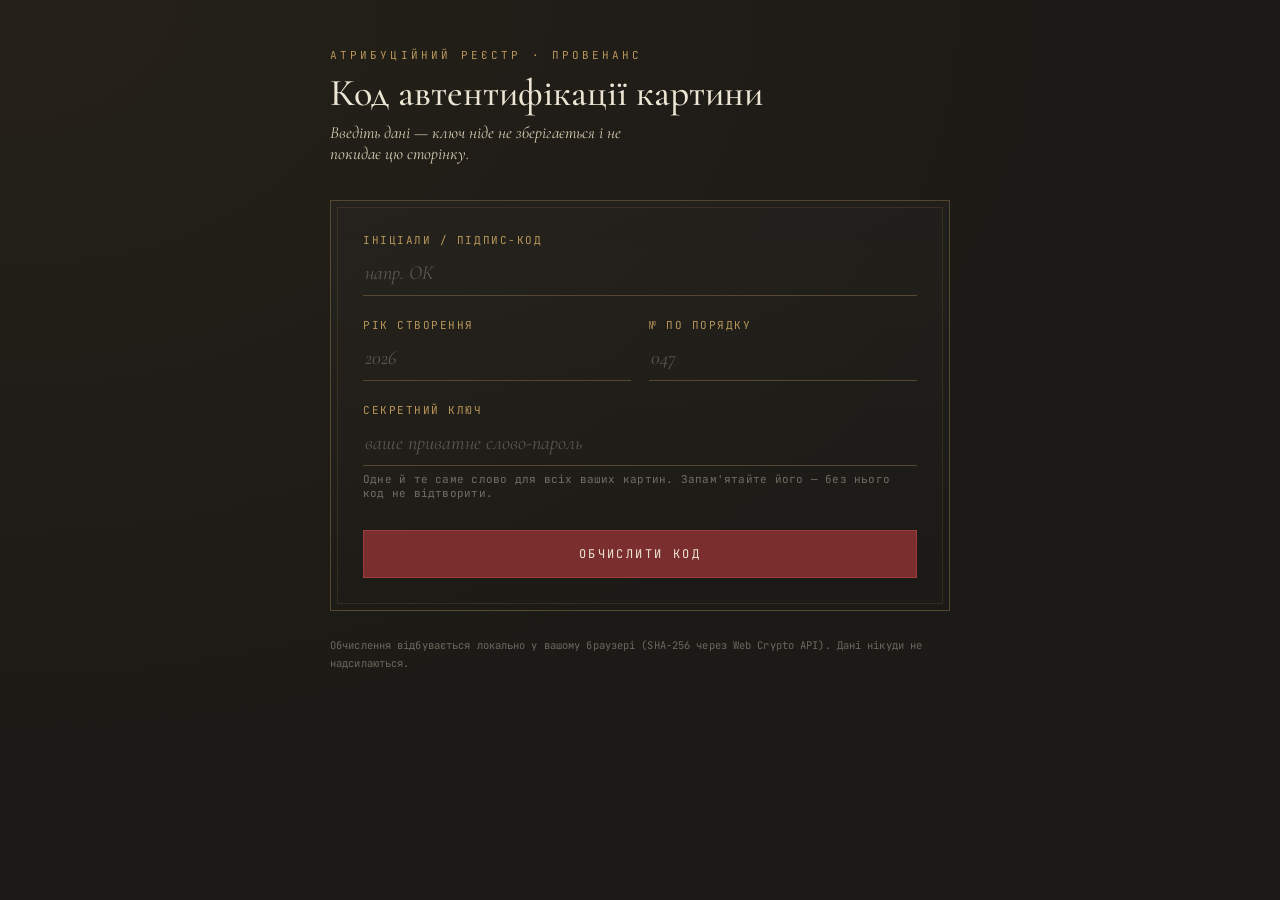
==== generator.html @ 7718d190 "Add files via upload" ====
<!DOCTYPE html>
<html lang="uk">
<head>
<meta charset="UTF-8">
<meta name="viewport" content="width=device-width, initial-scale=1.0">
<title>Атрибуційний код картини</title>
<style>
  @import url('https://fonts.googleapis.com/css2?family=Cormorant+Garamond:ital,wght@0,400;0,500;0,600;1,500&family=Jetbrains+Mono:wght@400;500&display=swap');

  :root{
    --ink:#1c1a16;
    --parchment:#ece5d3;
    --parchment-dim:#d9cfb4;
    --seal:#7a2e2e;
    --seal-bright:#9c3b3b;
    --gold:#b8965a;
    --line: rgba(184,150,90,0.35);
  }

  *{box-sizing:border-box;}

  body{
    margin:0;
    min-height:100vh;
    background:
      radial-gradient(ellipse at top left, rgba(184,150,90,0.06), transparent 60%),
      var(--ink);
    color:var(--parchment);
    font-family:'Cormorant Garamond', serif;
    display:flex;
    justify-content:center;
    padding:48px 20px;
  }

  .sheet{
    width:100%;
    max-width:620px;
  }

  .eyebrow{
    font-family:'Jetbrains Mono', monospace;
    font-size:11px;
    letter-spacing:0.28em;
    text-transform:uppercase;
    color:var(--gold);
    margin-bottom:10px;
  }

  h1{
    font-weight:500;
    font-size:38px;
    line-height:1.15;
    margin:0 0 6px;
    color:var(--parchment);
  }

  .sub{
    font-size:17px;
    color:var(--parchment-dim);
    font-style:italic;
    margin:0 0 36px;
    max-width:46ch;
  }

  .card{
    border:1px solid var(--line);
    background:linear-gradient(180deg, rgba(255,255,255,0.02), transparent);
    padding:32px;
    position:relative;
  }
  .card::before{
    content:"";
    position:absolute;
    inset:6px;
    border:1px solid rgba(184,150,90,0.15);
    pointer-events:none;
  }

  label{
    display:block;
    font-family:'Jetbrains Mono', monospace;
    font-size:11px;
    letter-spacing:0.14em;
    text-transform:uppercase;
    color:var(--gold);
    margin-bottom:8px;
  }

  .field{
    margin-bottom:22px;
  }

  .field-row{
    display:grid;
    grid-template-columns:1fr 1fr;
    gap:18px;
  }

  input{
    width:100%;
    background:transparent;
    border:none;
    border-bottom:1px solid var(--line);
    color:var(--parchment);
    font-family:'Cormorant Garamond', serif;
    font-size:20px;
    padding:6px 2px 10px;
    outline:none;
    transition:border-color 0.25s ease;
  }
  input::placeholder{ color:rgba(236,229,211,0.28); font-style:italic; }
  input:focus{ border-bottom-color:var(--gold); }

  .hint{
    font-family:'Jetbrains Mono', monospace;
    font-size:11px;
    color:rgba(236,229,211,0.4);
    margin-top:6px;
    letter-spacing:0.02em;
  }

  button{
    width:100%;
    margin-top:8px;
    padding:15px;
    background:var(--seal);
    color:var(--parchment);
    border:1px solid var(--seal-bright);
    font-family:'Jetbrains Mono', monospace;
    font-size:12px;
    letter-spacing:0.2em;
    text-transform:uppercase;
    cursor:pointer;
    transition:background 0.25s ease, transform 0.15s ease;
  }
  button:hover{ background:var(--seal-bright); }
  button:active{ transform:scale(0.995); }
  button:disabled{ opacity:0.35; cursor:not-allowed; }

  .result{
    margin-top:30px;
    display:none;
    animation: rise 0.5s ease forwards;
  }
  .result.show{ display:block; }

  @keyframes rise{
    from{ opacity:0; transform:translateY(8px); }
    to{ opacity:1; transform:translateY(0); }
  }

  .seal-wrap{
    display:flex;
    align-items:center;
    gap:24px;
    padding-top:26px;
    border-top:1px solid var(--line);
  }

  .seal-mark{
    flex:0 0 auto;
    width:72px;
    height:72px;
    border-radius:50%;
    border:2px solid var(--gold);
    display:flex;
    align-items:center;
    justify-content:center;
    position:relative;
  }
  .seal-mark::before{
    content:"";
    position:absolute;
    inset:6px;
    border:1px solid rgba(184,150,90,0.5);
    border-radius:50%;
  }
  .seal-mark span{
    font-family:'Jetbrains Mono', monospace;
    font-size:10px;
    letter-spacing:0.05em;
    color:var(--gold);
  }

  .code-block{
    flex:1;
  }

  .code-label{
    font-family:'Jetbrains Mono', monospace;
    font-size:10px;
    letter-spacing:0.2em;
    text-transform:uppercase;
    color:rgba(236,229,211,0.45);
    margin-bottom:6px;
  }

  .code-full{
    font-family:'Jetbrains Mono', monospace;
    font-size:26px;
    letter-spacing:0.06em;
    color:var(--parchment);
    word-break:break-all;
    cursor:pointer;
    user-select:all;
  }
  .code-full .accent{ color:var(--gold); }

  .copy-note{
    font-family:'Jetbrains Mono', monospace;
    font-size:10px;
    color:rgba(184,150,90,0.7);
    margin-top:8px;
    height:14px;
  }

  .instructions{
    margin-top:28px;
    padding-top:20px;
    border-top:1px dashed var(--line);
    font-size:15px;
    line-height:1.65;
    color:var(--parchment-dim);
  }
  .instructions b{ color:var(--parchment); font-weight:600; }

  .footnote{
    margin-top:26px;
    font-family:'Jetbrains Mono', monospace;
    font-size:10.5px;
    line-height:1.7;
    color:rgba(236,229,211,0.38);
    letter-spacing:0.01em;
  }

  @media (max-width:480px){
    .field-row{ grid-template-columns:1fr; gap:0; }
    h1{ font-size:30px; }
    .code-full{ font-size:20px; }
    .seal-wrap{ flex-direction:column; align-items:flex-start; }
  }
</style>
</head>
<body>

<div class="sheet">
  <div class="eyebrow">Атрибуційний реєстр · Провенанс</div>
  <h1>Код автентифікації картини</h1>
  <p class="sub">Введіть дані — ключ ніде не зберігається і не покидає цю сторінку.</p>

  <div class="card">
    <div class="field">
      <label for="initials">Ініціали / підпис-код</label>
      <input id="initials" type="text" placeholder="напр. ОК" maxlength="6">
    </div>

    <div class="field-row">
      <div class="field">
        <label for="year">Рік створення</label>
        <input id="year" type="text" placeholder="2026" maxlength="4" inputmode="numeric">
      </div>
      <div class="field">
        <label for="number">№ по порядку</label>
        <input id="number" type="text" placeholder="047" maxlength="6" inputmode="numeric">
      </div>
    </div>

    <div class="field">
      <label for="secret">Секретний ключ</label>
      <input id="secret" type="password" placeholder="ваше приватне слово-пароль">
      <div class="hint">Одне й те саме слово для всіх ваших картин. Запам'ятайте його — без нього код не відтворити.</div>
    </div>

    <button id="generate">Обчислити код</button>

    <div class="result" id="result">
      <div class="seal-wrap">
        <div class="seal-mark"><span>СПРАВЖ.</span></div>
        <div class="code-block">
          <div class="code-label">Код для картини та сертифіката</div>
          <div class="code-full" id="fullCode" title="Натисніть, щоб скопіювати"></div>
          <div class="copy-note" id="copyNote"></div>
        </div>
      </div>

      <div class="instructions">
        <b>На картині</b> — напишіть код дрібно на звороті полотна або підрамнику.<br>
        <b>На сертифікаті</b> — той самий код повністю, поряд із вашим підписом і датою.<br>
        Останні 4 символи (після риски) — контрольна частина: якщо хтось спробує підробити етикетку, вона не збіжиться при перевірці за вашим ключем.
      </div>
    </div>
  </div>

  <div class="footnote">
    Обчислення відбувається локально у вашому браузері (SHA-256 через Web Crypto API). Дані нікуди не надсилаються.
  </div>
</div>

<script>
async function sha256Hex(message){
  const enc = new TextEncoder().encode(message);
  const buf = await crypto.subtle.digest('SHA-256', enc);
  return Array.from(new Uint8Array(buf)).map(b => b.toString(16).padStart(2,'0')).join('');
}

const btn = document.getElementById('generate');
const result = document.getElementById('result');
const fullCode = document.getElementById('fullCode');
const copyNote = document.getElementById('copyNote');

btn.addEventListener('click', async () => {
  const initials = document.getElementById('initials').value.trim().toUpperCase();
  const year = document.getElementById('year').value.trim();
  const number = document.getElementById('number').value.trim().padStart(3,'0');
  const secret = document.getElementById('secret').value;

  if(!initials || !year || !number || !secret){
    copyNote.textContent = 'Заповніть усі поля.';
    return;
  }

  btn.disabled = true;
  btn.textContent = 'Обчислюю…';

  const payload = `${secret}|${initials}|${year}|${number}`;
  const hash = await sha256Hex(payload);
  const control = hash.slice(0,4).toUpperCase();

  const code = `${initials}-${year}-${number}`;
  fullCode.innerHTML = `${code}-<span class="accent">${control}</span>`;
  result.classList.add('show');
  copyNote.textContent = '';

  btn.disabled = false;
  btn.textContent = 'Обчислити код';
});

fullCode?.addEventListener?.('click', () => {});
document.getElementById('fullCode').addEventListener('click', async (e) => {
  const text = e.target.textContent;
  try{
    await navigator.clipboard.writeText(text);
    copyNote.textContent = 'Скопійовано ✓';
    setTimeout(()=> copyNote.textContent = '', 1800);
  }catch(err){
    copyNote.textContent = 'Виділіть і скопіюйте вручну.';
  }
});
</script>

</body>
</html>
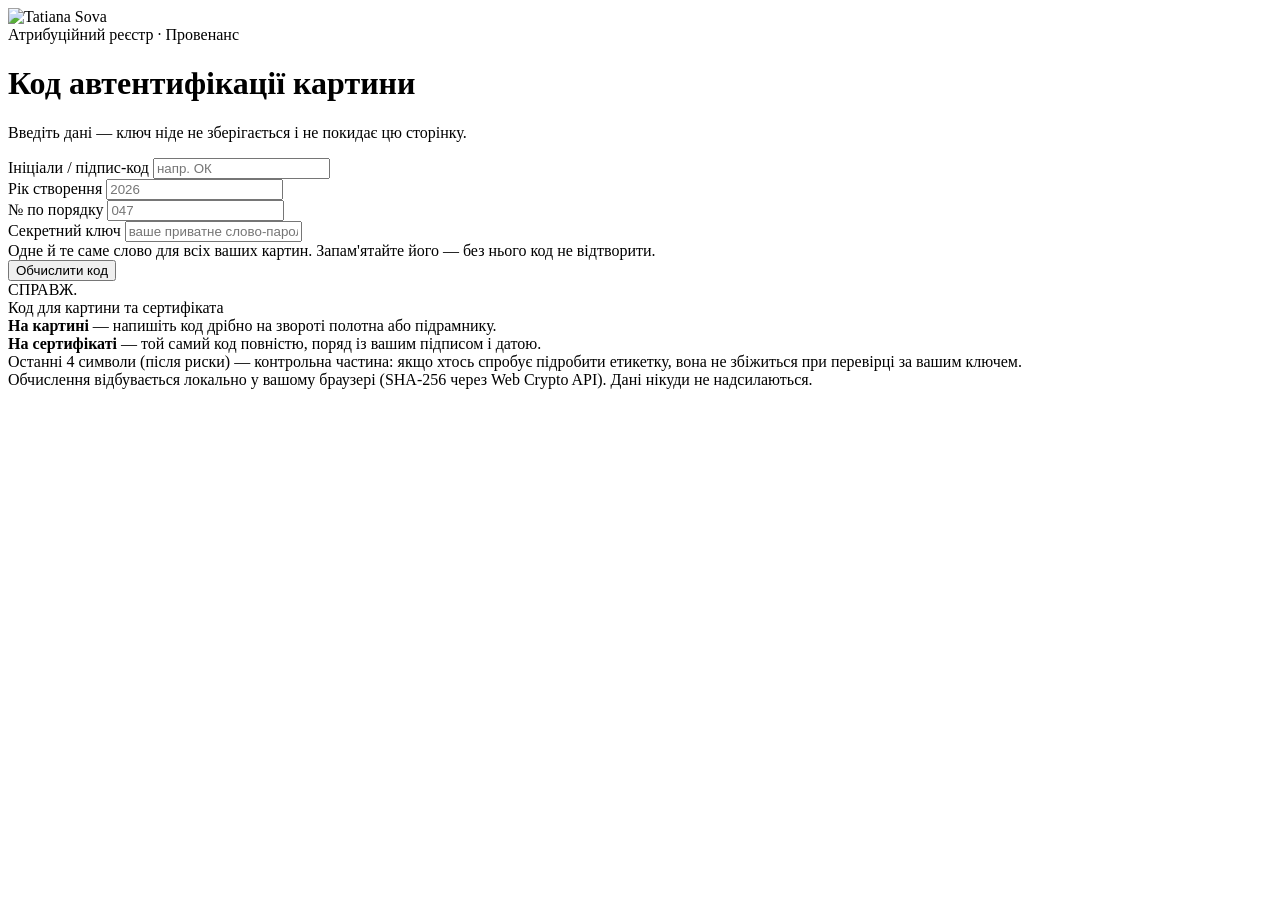
==== commit 958d46a1: "Update generator.html" ====
--- a/generator.html
+++ b/generator.html
@@ -4,244 +4,10 @@
 <meta charset="UTF-8">
 <meta name="viewport" content="width=device-width, initial-scale=1.0">
 <title>Атрибуційний код картини</title>
-<style>
-  @import url('https://fonts.googleapis.com/css2?family=Cormorant+Garamond:ital,wght@0,400;0,500;0,600;1,500&family=Jetbrains+Mono:wght@400;500&display=swap');
-
-  :root{
-    --ink:#1c1a16;
-    --parchment:#ece5d3;
-    --parchment-dim:#d9cfb4;
-    --seal:#7a2e2e;
-    --seal-bright:#9c3b3b;
-    --gold:#b8965a;
-    --line: rgba(184,150,90,0.35);
-  }
-
-  *{box-sizing:border-box;}
-
-  body{
-    margin:0;
-    min-height:100vh;
-    background:
-      radial-gradient(ellipse at top left, rgba(184,150,90,0.06), transparent 60%),
-      var(--ink);
-    color:var(--parchment);
-    font-family:'Cormorant Garamond', serif;
-    display:flex;
-    justify-content:center;
-    padding:48px 20px;
-  }
-
-  .sheet{
-    width:100%;
-    max-width:620px;
-  }
-
-  .eyebrow{
-    font-family:'Jetbrains Mono', monospace;
-    font-size:11px;
-    letter-spacing:0.28em;
-    text-transform:uppercase;
-    color:var(--gold);
-    margin-bottom:10px;
-  }
-
-  h1{
-    font-weight:500;
-    font-size:38px;
-    line-height:1.15;
-    margin:0 0 6px;
-    color:var(--parchment);
-  }
-
-  .sub{
-    font-size:17px;
-    color:var(--parchment-dim);
-    font-style:italic;
-    margin:0 0 36px;
-    max-width:46ch;
-  }
-
-  .card{
-    border:1px solid var(--line);
-    background:linear-gradient(180deg, rgba(255,255,255,0.02), transparent);
-    padding:32px;
-    position:relative;
-  }
-  .card::before{
-    content:"";
-    position:absolute;
-    inset:6px;
-    border:1px solid rgba(184,150,90,0.15);
-    pointer-events:none;
-  }
-
-  label{
-    display:block;
-    font-family:'Jetbrains Mono', monospace;
-    font-size:11px;
-    letter-spacing:0.14em;
-    text-transform:uppercase;
-    color:var(--gold);
-    margin-bottom:8px;
-  }
-
-  .field{
-    margin-bottom:22px;
-  }
-
-  .field-row{
-    display:grid;
-    grid-template-columns:1fr 1fr;
-    gap:18px;
-  }
-
-  input{
-    width:100%;
-    background:transparent;
-    border:none;
-    border-bottom:1px solid var(--line);
-    color:var(--parchment);
-    font-family:'Cormorant Garamond', serif;
-    font-size:20px;
-    padding:6px 2px 10px;
-    outline:none;
-    transition:border-color 0.25s ease;
-  }
-  input::placeholder{ color:rgba(236,229,211,0.28); font-style:italic; }
-  input:focus{ border-bottom-color:var(--gold); }
-
-  .hint{
-    font-family:'Jetbrains Mono', monospace;
-    font-size:11px;
-    color:rgba(236,229,211,0.4);
-    margin-top:6px;
-    letter-spacing:0.02em;
-  }
-
-  button{
-    width:100%;
-    margin-top:8px;
-    padding:15px;
-    background:var(--seal);
-    color:var(--parchment);
-    border:1px solid var(--seal-bright);
-    font-family:'Jetbrains Mono', monospace;
-    font-size:12px;
-    letter-spacing:0.2em;
-    text-transform:uppercase;
-    cursor:pointer;
-    transition:background 0.25s ease, transform 0.15s ease;
-  }
-  button:hover{ background:var(--seal-bright); }
-  button:active{ transform:scale(0.995); }
-  button:disabled{ opacity:0.35; cursor:not-allowed; }
-
-  .result{
-    margin-top:30px;
-    display:none;
-    animation: rise 0.5s ease forwards;
-  }
-  .result.show{ display:block; }
-
-  @keyframes rise{
-    from{ opacity:0; transform:translateY(8px); }
-    to{ opacity:1; transform:translateY(0); }
-  }
-
-  .seal-wrap{
-    display:flex;
-    align-items:center;
-    gap:24px;
-    padding-top:26px;
-    border-top:1px solid var(--line);
-  }
-
-  .seal-mark{
-    flex:0 0 auto;
-    width:72px;
-    height:72px;
-    border-radius:50%;
-    border:2px solid var(--gold);
-    display:flex;
-    align-items:center;
-    justify-content:center;
-    position:relative;
-  }
-  .seal-mark::before{
-    content:"";
-    position:absolute;
-    inset:6px;
-    border:1px solid rgba(184,150,90,0.5);
-    border-radius:50%;
-  }
-  .seal-mark span{
-    font-family:'Jetbrains Mono', monospace;
-    font-size:10px;
-    letter-spacing:0.05em;
-    color:var(--gold);
-  }
-
-  .code-block{
-    flex:1;
-  }
-
-  .code-label{
-    font-family:'Jetbrains Mono', monospace;
-    font-size:10px;
-    letter-spacing:0.2em;
-    text-transform:uppercase;
-    color:rgba(236,229,211,0.45);
-    margin-bottom:6px;
-  }
-
-  .code-full{
-    font-family:'Jetbrains Mono', monospace;
-    font-size:26px;
-    letter-spacing:0.06em;
-    color:var(--parchment);
-    word-break:break-all;
-    cursor:pointer;
-    user-select:all;
-  }
-  .code-full .accent{ color:var(--gold); }
-
-  .copy-note{
-    font-family:'Jetbrains Mono', monospace;
-    font-size:10px;
-    color:rgba(184,150,90,0.7);
-    margin-top:8px;
-    height:14px;
-  }
-
-  .instructions{
-    margin-top:28px;
-    padding-top:20px;
-    border-top:1px dashed var(--line);
-    font-size:15px;
-    line-height:1.65;
-    color:var(--parchment-dim);
-  }
-  .instructions b{ color:var(--parchment); font-weight:600; }
-
-  .footnote{
-    margin-top:26px;
-    font-family:'Jetbrains Mono', monospace;
-    font-size:10.5px;
-    line-height:1.7;
-    color:rgba(236,229,211,0.38);
-    letter-spacing:0.01em;
-  }
-
-  @media (max-width:480px){
-    .field-row{ grid-template-columns:1fr; gap:0; }
-    h1{ font-size:30px; }
-    .code-full{ font-size:20px; }
-    .seal-wrap{ flex-direction:column; align-items:flex-start; }
-  }
-</style>
+<link rel="stylesheet" href="brand.css">
 </head>
 <body>
+<header class="topband"><img src="logo.png" alt="Tatiana Sova"></header>
 
 <div class="sheet">
   <div class="eyebrow">Атрибуційний реєстр · Провенанс</div>
@@ -268,7 +34,7 @@
     <div class="field">
       <label for="secret">Секретний ключ</label>
       <input id="secret" type="password" placeholder="ваше приватне слово-пароль">
-      <div class="hint">Одне й те саме слово для всіх ваших картин. Запам'ятайте його — без нього код не відтворити.</div>
+      <div class="hint-gen">Одне й те саме слово для всіх ваших картин. Запам'ятайте його — без нього код не відтворити.</div>
     </div>
 
     <button id="generate">Обчислити код</button>
